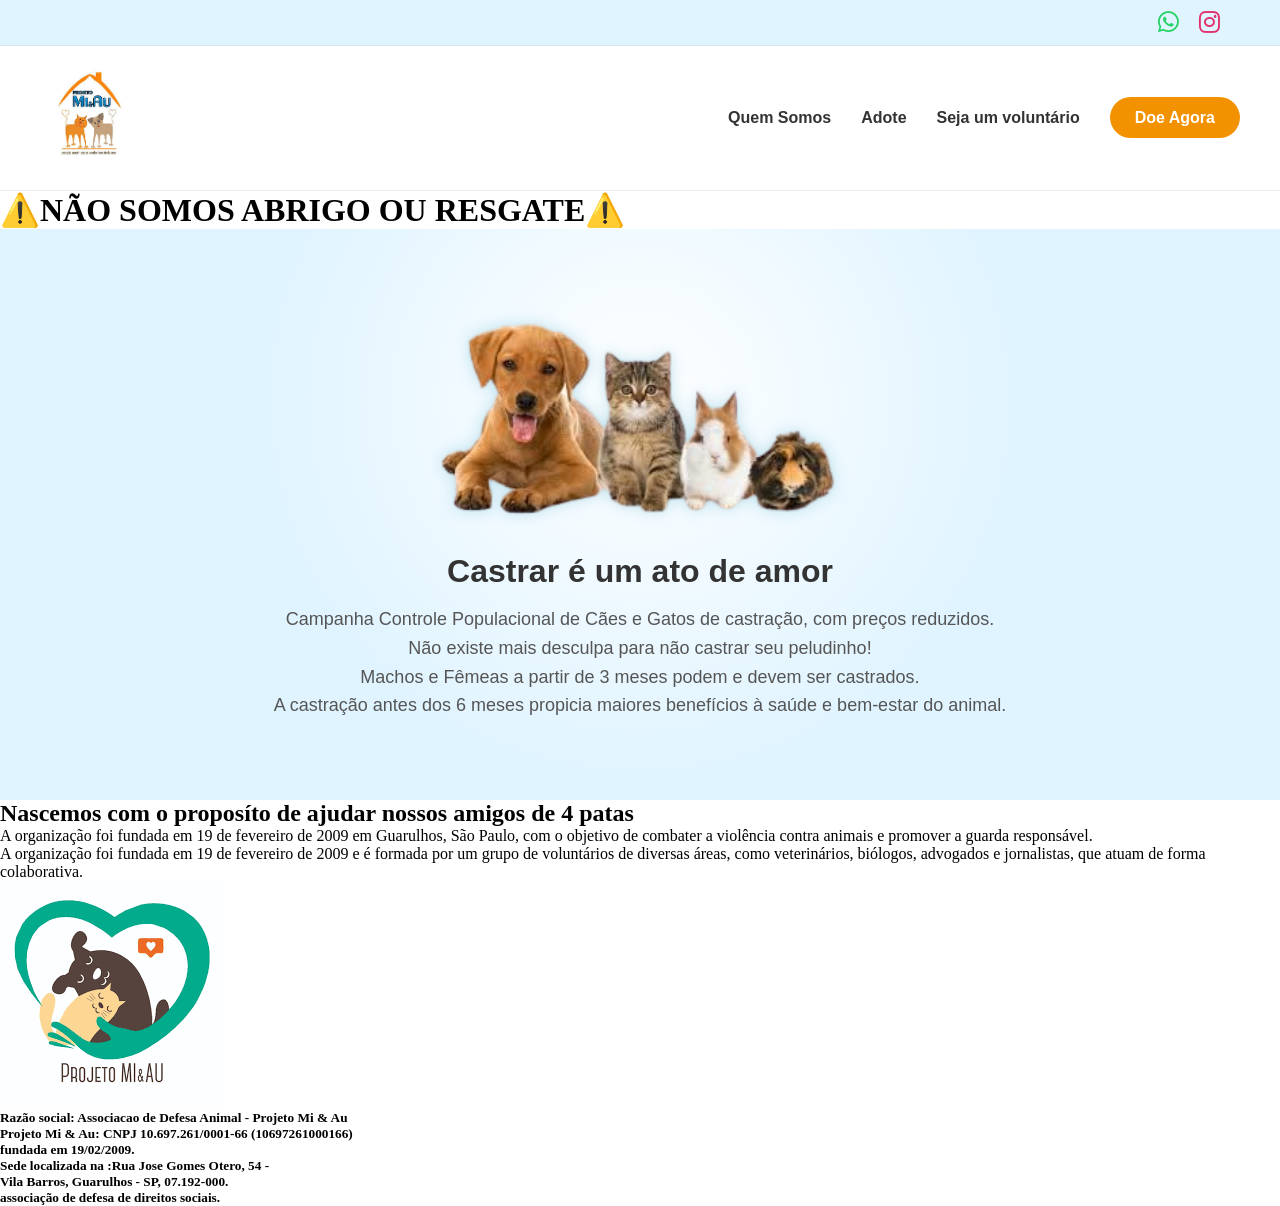
==== index.html @ 438b27c5 "Update index.html" ====
<!DOCTYPE html>
<html lang="pt-br">
<head>
    <meta charset="utf-8">
    <meta name="viewport" content="width=device-width, initial-scale=1.0">
    <title>Ong miau & au</title>
    <link rel="stylesheet" href="style.css" />
    <link rel="stylesheet" href="https://cdnjs.cloudflare.com/ajax/libs/font-awesome/6.0.0/css/all.min.css">
</head>
<body>

    <div class="topbar">
        <div class="container">
            <a href="https://wa.me/551124053877" target="_blank" class="link-wpp">
                <i class="fab fa-whatsapp"></i>
            </a>
            <a href="https://www.instagram.com/ong_projeto_miau/reels/" target="_blank" class="link-insta">
                <i class="fab fa-instagram"></i> 
            </a>
        </div>
    </div>

    <header>
        <div class="header-container">  
            <a href="index.html">
                <img src="Projeto_mieau.jfif" alt="Projeto Mi&Au - Voltar para Home">
            </a>
            <nav>
                <ul>
                    <li><a href="#sobre">Quem Somos</a></li>
                    <li><a href="#adote">Adote</a></li>
                    <li><a href="#voluntarios">Seja um voluntário </a></li>
                    <li><a href="#doe" class="btn-doe">Doe Agora</a></li>
                </ul>
            </nav>
        </div>
    </header>
    <div class="avisoCritico">
    <h1><strong>⚠️NÃO SOMOS ABRIGO OU RESGATE⚠️</strong></h1>
        </div>
    <section class="hero">
        <a href="index.html">
            <img src="images.png" alt="gato, cachorro, coelho e hamster">
        </a>
        <h1>Castrar é um ato de amor</h1>
        <p>
            Campanha Controle Populacional de Cães e Gatos de castração, com preços reduzidos.<br>
            Não existe mais desculpa para não castrar seu peludinho! <br>
            Machos e Fêmeas a partir de 3 meses podem e devem ser castrados.<br>
            A castração antes dos 6 meses propicia maiores benefícios à saúde e bem-estar do animal.
        </p>
    </section>
    <aside class="sobre-ong">
        
        <h1> Nascemos com o proposíto de ajudar nossos amigos de 4 patas </h1>
        <p>A organização foi fundada em 19 de fevereiro de 2009 em Guarulhos, São Paulo, com o objetivo de combater a violência contra animais e promover a guarda responsável.
        </p>
        <p>A organização foi fundada em 19 de fevereiro de 2009 e é formada por um grupo de voluntários de diversas áreas, como veterinários, biólogos, advogados e jornalistas, que atuam de forma colaborativa.            
        </p>
        <img src="logo2.png" alt="logo antigo projeto mi&au">
    </aside>
    <footer>
        <h5>Razão social: Associacao de Defesa Animal - Projeto Mi & Au <br>
            Projeto Mi & Au: CNPJ 10.697.261/0001-66 (10697261000166) <br>
            fundada em 19/02/2009. <br>
            Sede localizada na :Rua Jose Gomes Otero, 54 - <br>
            Vila Barros, Guarulhos - SP, 07.192-000.<br> 
            associação de defesa de direitos sociais.</h5>
    </footer>

</body>
</html>
---- style.css ----
/* CONFIGURAÇÕES GERAIS */
* {
    margin: 0;
    padding: 0;
    box-sizing: border-box;
}

/* TOPBAR */
.topbar { 
    background-color: #e0f4ff; 
    padding: 10px 0; 
    border-bottom: 1px solid rgba(0,0,0,0.05);  
}

.topbar .container {
    display: flex;
    justify-content: flex-end; 
    align-items: center;
    gap: 20px;
    max-width: 1200px;
    margin: 0 auto;
    padding: 0 20px;
}

.topbar a {
    text-decoration: none;
    transition: transform 0.3s ease;
}

.link-wpp { color: #25D366; }
.link-insta { color: #E1306C; } 
.topbar i {
    font-size: 24px; 
}
.topbar a:hover {
    transform: scale(1.2); 
}

/* HEADER */
header {
    background-color: #ffffff;
    padding: 20px;
    border-bottom: 1px solid #eee;
}

.header-container {
    display: flex;
    justify-content: space-between;
    align-items: center; 
    max-width: 1200px; 
    margin: 0 auto;
}

header img {
    height: 100px;
    width: auto;
}

nav ul {
    list-style: none;
    display: flex;
    gap: 30px;
    align-items: center;
}

nav ul li a {
    text-decoration: none;
    color: #333;
    font-family: Arial, sans-serif;
    font-weight: bold;
    font-size: 16px;
}

/* BOTÃO DE DOAÇÃO */
.btn-doe {
    background-color: #F39200;
    color: white !important; 
    padding: 12px 25px;
    border-radius: 50px;
    transition: all 0.3s ease;
}

.btn-doe:hover {
    background-color: #d17d00;
    transform: scale(1.05);
}

/* SEÇÃO HERO */
.hero {
    background-color: #e0f4ff;
    padding: 80px 20px;
    text-align: center;
    background-image: radial-gradient(circle at center 30%, #ffffff 0%, transparent 50%);
}

.hero img {
    height: 220px;
    width: auto;
    filter: drop-shadow(0 0 8px rgba(173, 216, 230, 0.8)); 
    margin-bottom: 20px;
}

.hero h1 {
    color: #333;
    font-family: Arial, sans-serif;
    font-size: 32px;
    margin-bottom: 15px;
}

.hero p {
    font-family: Arial, sans-serif;
    font-size: 18px;
    line-height: 1.6;
    color: #555;
    max-width: 800px;
    margin: 0 auto;
}
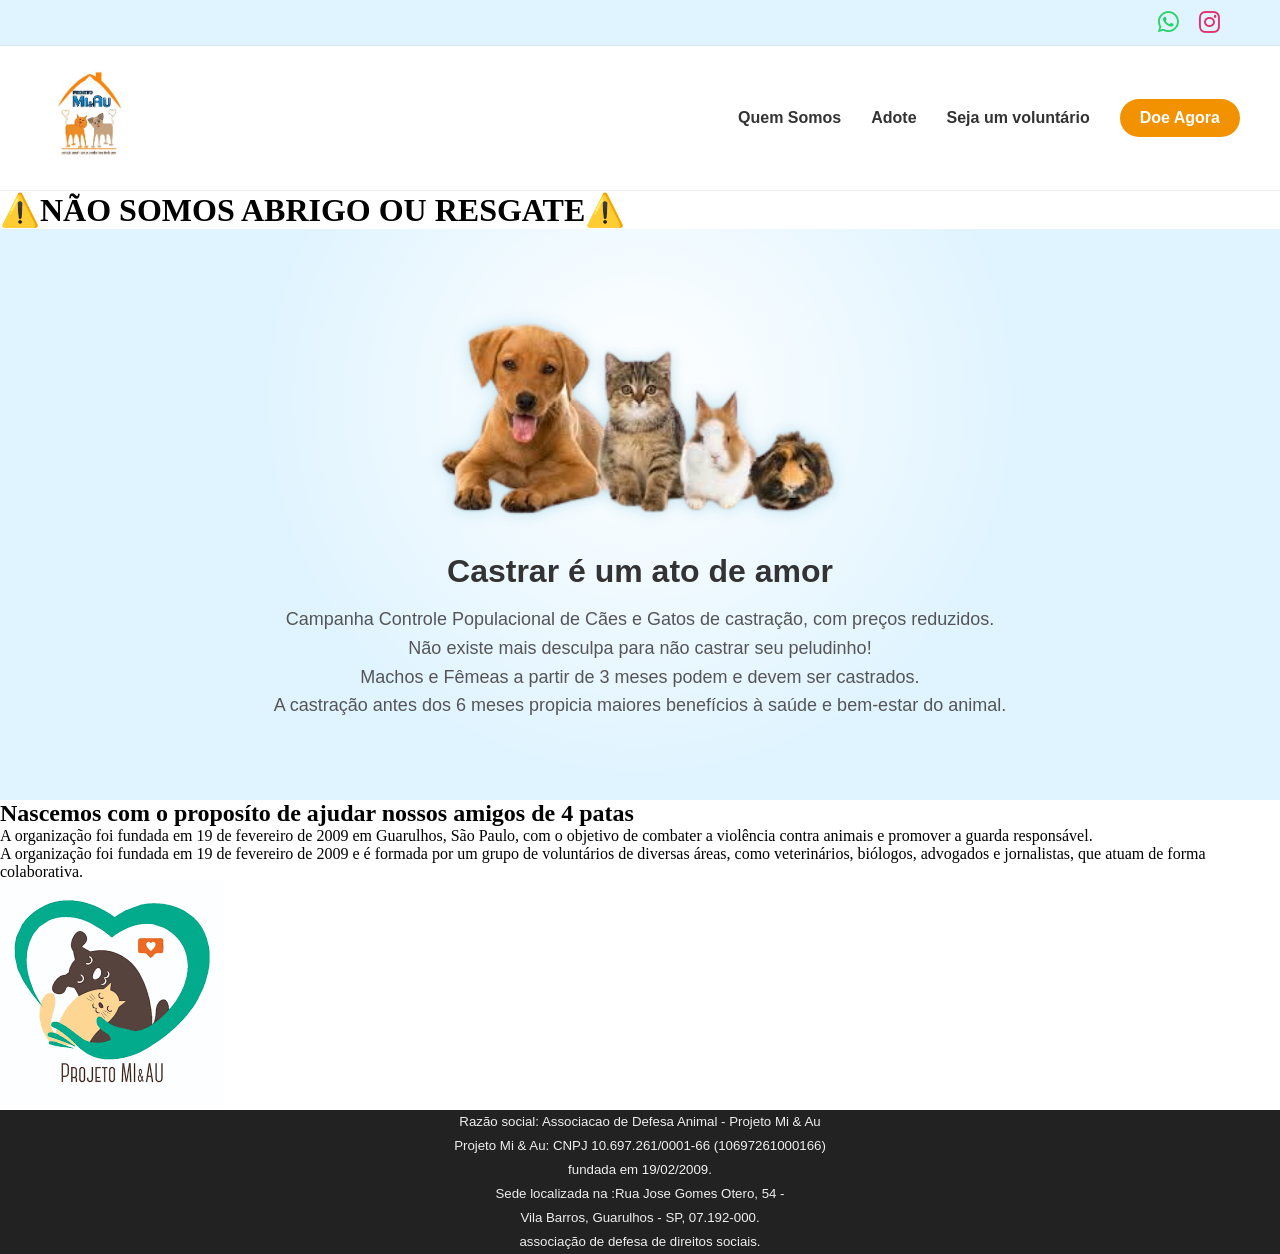
==== commit c713bc0d: "Update index.html" ====
--- a/index.html
+++ b/index.html
@@ -29,7 +29,7 @@
                 <ul>
                     <li><a href="#sobre">Quem Somos</a></li>
                     <li><a href="#adote">Adote</a></li>
-                    <li><a href="#voluntarios">Seja um voluntário </a></li>
+                    <li><a href="voluntarios.html">Seja um voluntário</a></li>
                     <li><a href="#doe" class="btn-doe">Doe Agora</a></li>
                 </ul>
             </nav>
--- a/style.css
+++ b/style.css
@@ -29,9 +29,11 @@
 
 .link-wpp { color: #25D366; }
 .link-insta { color: #E1306C; } 
+
 .topbar i {
     font-size: 24px; 
 }
+
 .topbar a:hover {
     transform: scale(1.2); 
 }
@@ -75,9 +77,11 @@
 .btn-doe {
     background-color: #F39200;
     color: white !important; 
-    padding: 12px 25px;
+    padding: 10px 20px;
     border-radius: 50px;
     transition: all 0.3s ease;
+    white-space: nowrap;
+    display:inline-block;
 }
 
 .btn-doe:hover {
@@ -115,3 +119,17 @@
     max-width: 800px;
     margin: 0 auto;
 }
+/*footer*/
+
+footer{
+    background-color: #222;
+    padding:30px 20 px;
+    text-align: center;
+}
+footer h5{
+    color: #eee;
+    font-family: Arial, Helvetica, sans-serif;
+    font size: 12px;
+    line-height:1.8;
+    font-weight:normal;
+}
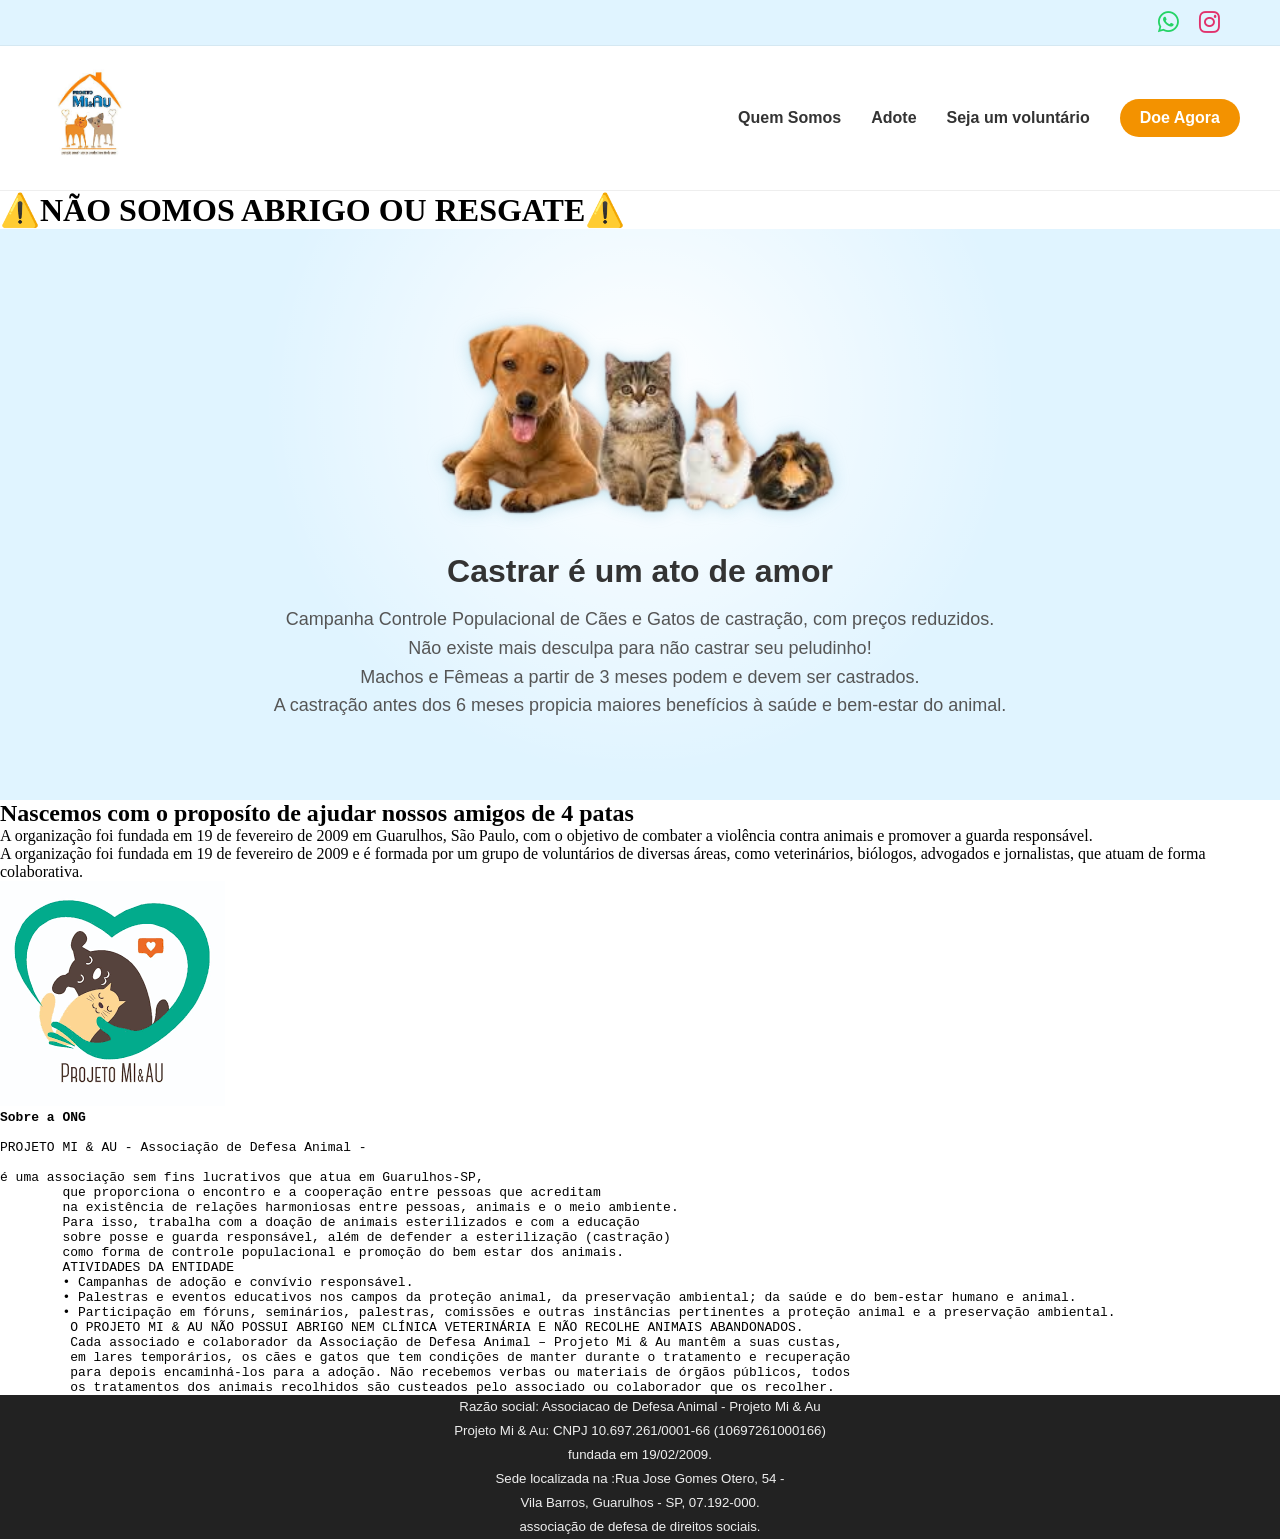
==== commit bf23ba48: "Update index.html" ====
--- a/index.html
+++ b/index.html
@@ -58,6 +58,24 @@
         <p>A organização foi fundada em 19 de fevereiro de 2009 e é formada por um grupo de voluntários de diversas áreas, como veterinários, biólogos, advogados e jornalistas, que atuam de forma colaborativa.            
         </p>
         <img src="logo2.png" alt="logo antigo projeto mi&au">
+
+        <p><strong><pre>Sobre a ONG</strong>
+        <br>PROJETO MI & AU - Associação de Defesa Animal - 
+        <br>é uma associação sem fins lucrativos que atua em Guarulhos-SP, 
+        que proporciona o encontro e a cooperação entre pessoas que acreditam 
+        na existência de relações harmoniosas entre pessoas, animais e o meio ambiente. 
+        Para isso, trabalha com a doação de animais esterilizados e com a educação 
+        sobre posse e guarda responsável, além de defender a esterilização (castração) 
+        como forma de controle populacional e promoção do bem estar dos animais.
+        ATIVIDADES DA ENTIDADE 
+        • Campanhas de adoção e convívio responsável.
+        • Palestras e eventos educativos nos campos da proteção animal, da preservação ambiental; da saúde e do bem-estar humano e animal. 
+        • Participação em fóruns, seminários, palestras, comissões e outras instâncias pertinentes a proteção animal e a preservação ambiental.
+         O PROJETO MI & AU NÃO POSSUI ABRIGO NEM CLÍNICA VETERINÁRIA E NÃO RECOLHE ANIMAIS ABANDONADOS. 
+         Cada associado e colaborador da Associação de Defesa Animal – Projeto Mi & Au mantêm a suas custas, 
+         em lares temporários, os cães e gatos que tem condições de manter durante o tratamento e recuperação 
+         para depois encaminhá-los para a adoção. Não recebemos verbas ou materiais de órgãos públicos, todos 
+         os tratamentos dos animais recolhidos são custeados pelo associado ou colaborador que os recolher.</p></pre>
     </aside>
     <footer>
         <h5>Razão social: Associacao de Defesa Animal - Projeto Mi & Au <br>
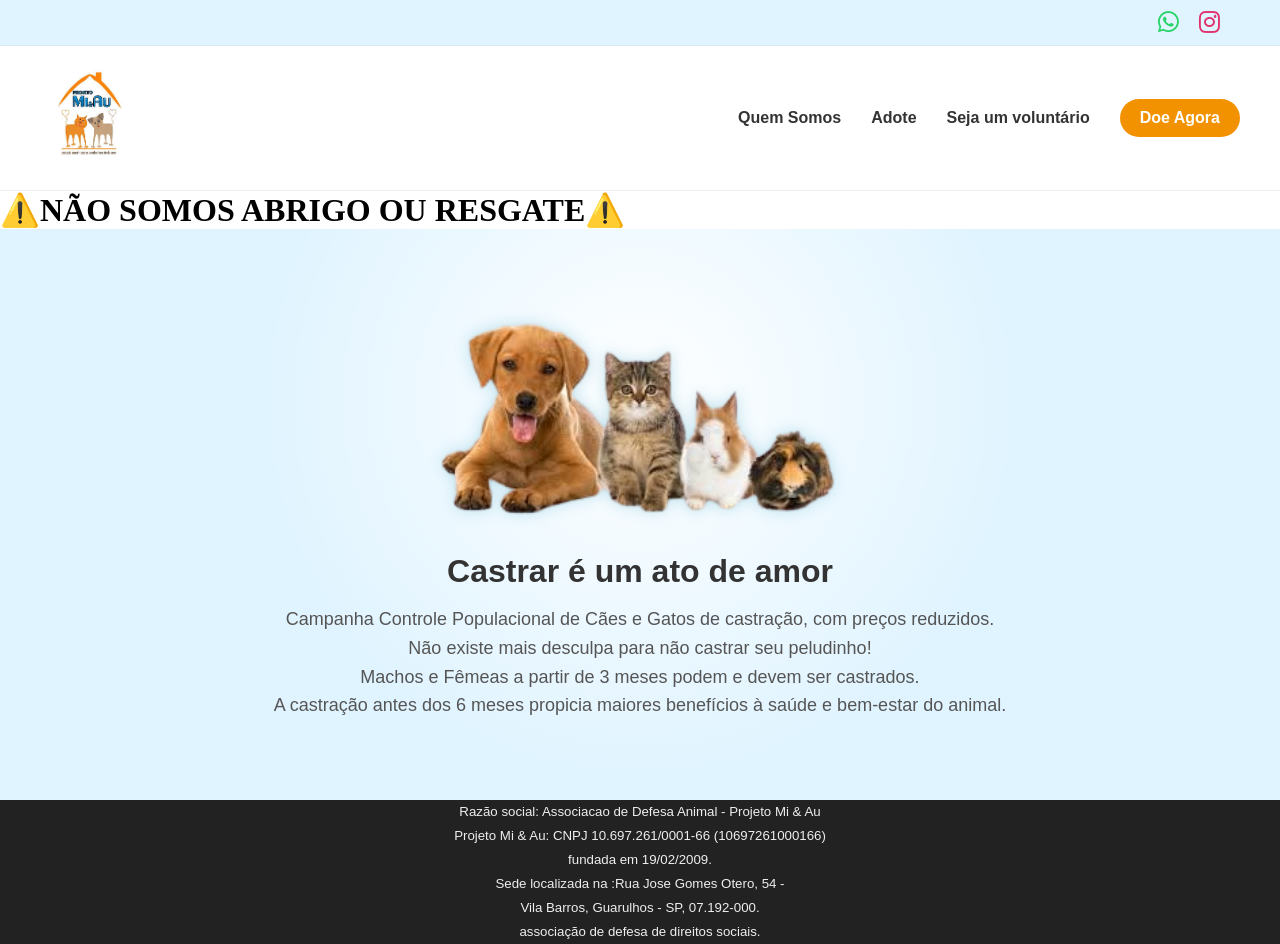
==== commit 225bbb49: "Finalizei paginas, adicionei + fotos" ====
--- a/index.html
+++ b/index.html
@@ -1,5 +1,6 @@
 <!DOCTYPE html>
 <html lang="pt-br">
+
 <head>
     <meta charset="utf-8">
     <meta name="viewport" content="width=device-width, initial-scale=1.0">
@@ -7,27 +8,29 @@
     <link rel="stylesheet" href="style.css" />
     <link rel="stylesheet" href="https://cdnjs.cloudflare.com/ajax/libs/font-awesome/6.0.0/css/all.min.css">
 </head>
+
 <body>
 
     <div class="topbar">
         <div class="container">
-            <a href="https://wa.me/551124053877" target="_blank" class="link-wpp">
+            <a href="https://wa.me/551124053877" target="_blank" class="link-wpp" aria-label="Chamar no WhatsApp">
                 <i class="fab fa-whatsapp"></i>
             </a>
-            <a href="https://www.instagram.com/ong_projeto_miau/reels/" target="_blank" class="link-insta">
-                <i class="fab fa-instagram"></i> 
+            <a href="https://www.instagram.com/ong_projeto_miau/reels/" target="_blank" class="link-insta"
+                aria-label="Ir para o Instagram">
+                <i class="fab fa-instagram"></i>
             </a>
         </div>
     </div>
 
     <header>
-        <div class="header-container">  
+        <div class="header-container">
             <a href="index.html">
                 <img src="Projeto_mieau.jfif" alt="Projeto Mi&Au - Voltar para Home">
             </a>
             <nav>
                 <ul>
-                    <li><a href="#sobre">Quem Somos</a></li>
+                    <li><a href="sobreNos.html">Quem Somos</a></li>
                     <li><a href="#adote">Adote</a></li>
                     <li><a href="voluntarios.html">Seja um voluntário</a></li>
                     <li><a href="#doe" class="btn-doe">Doe Agora</a></li>
@@ -36,8 +39,8 @@
         </div>
     </header>
     <div class="avisoCritico">
-    <h1><strong>⚠️NÃO SOMOS ABRIGO OU RESGATE⚠️</strong></h1>
-        </div>
+        <h1><strong>⚠️NÃO SOMOS ABRIGO OU RESGATE⚠️</strong></h1>
+    </div>
     <section class="hero">
         <a href="index.html">
             <img src="images.png" alt="gato, cachorro, coelho e hamster">
@@ -50,41 +53,16 @@
             A castração antes dos 6 meses propicia maiores benefícios à saúde e bem-estar do animal.
         </p>
     </section>
-    <aside class="sobre-ong">
-        
-        <h1> Nascemos com o proposíto de ajudar nossos amigos de 4 patas </h1>
-        <p>A organização foi fundada em 19 de fevereiro de 2009 em Guarulhos, São Paulo, com o objetivo de combater a violência contra animais e promover a guarda responsável.
-        </p>
-        <p>A organização foi fundada em 19 de fevereiro de 2009 e é formada por um grupo de voluntários de diversas áreas, como veterinários, biólogos, advogados e jornalistas, que atuam de forma colaborativa.            
-        </p>
-        <img src="logo2.png" alt="logo antigo projeto mi&au">
 
-        <p><strong><pre>Sobre a ONG</strong>
-        <br>PROJETO MI & AU - Associação de Defesa Animal - 
-        <br>é uma associação sem fins lucrativos que atua em Guarulhos-SP, 
-        que proporciona o encontro e a cooperação entre pessoas que acreditam 
-        na existência de relações harmoniosas entre pessoas, animais e o meio ambiente. 
-        Para isso, trabalha com a doação de animais esterilizados e com a educação 
-        sobre posse e guarda responsável, além de defender a esterilização (castração) 
-        como forma de controle populacional e promoção do bem estar dos animais.
-        ATIVIDADES DA ENTIDADE 
-        • Campanhas de adoção e convívio responsável.
-        • Palestras e eventos educativos nos campos da proteção animal, da preservação ambiental; da saúde e do bem-estar humano e animal. 
-        • Participação em fóruns, seminários, palestras, comissões e outras instâncias pertinentes a proteção animal e a preservação ambiental.
-         O PROJETO MI & AU NÃO POSSUI ABRIGO NEM CLÍNICA VETERINÁRIA E NÃO RECOLHE ANIMAIS ABANDONADOS. 
-         Cada associado e colaborador da Associação de Defesa Animal – Projeto Mi & Au mantêm a suas custas, 
-         em lares temporários, os cães e gatos que tem condições de manter durante o tratamento e recuperação 
-         para depois encaminhá-los para a adoção. Não recebemos verbas ou materiais de órgãos públicos, todos 
-         os tratamentos dos animais recolhidos são custeados pelo associado ou colaborador que os recolher.</p></pre>
-    </aside>
     <footer>
         <h5>Razão social: Associacao de Defesa Animal - Projeto Mi & Au <br>
             Projeto Mi & Au: CNPJ 10.697.261/0001-66 (10697261000166) <br>
             fundada em 19/02/2009. <br>
             Sede localizada na :Rua Jose Gomes Otero, 54 - <br>
-            Vila Barros, Guarulhos - SP, 07.192-000.<br> 
+            Vila Barros, Guarulhos - SP, 07.192-000.<br>
             associação de defesa de direitos sociais.</h5>
     </footer>
 
 </body>
-</html>
+
+</html>
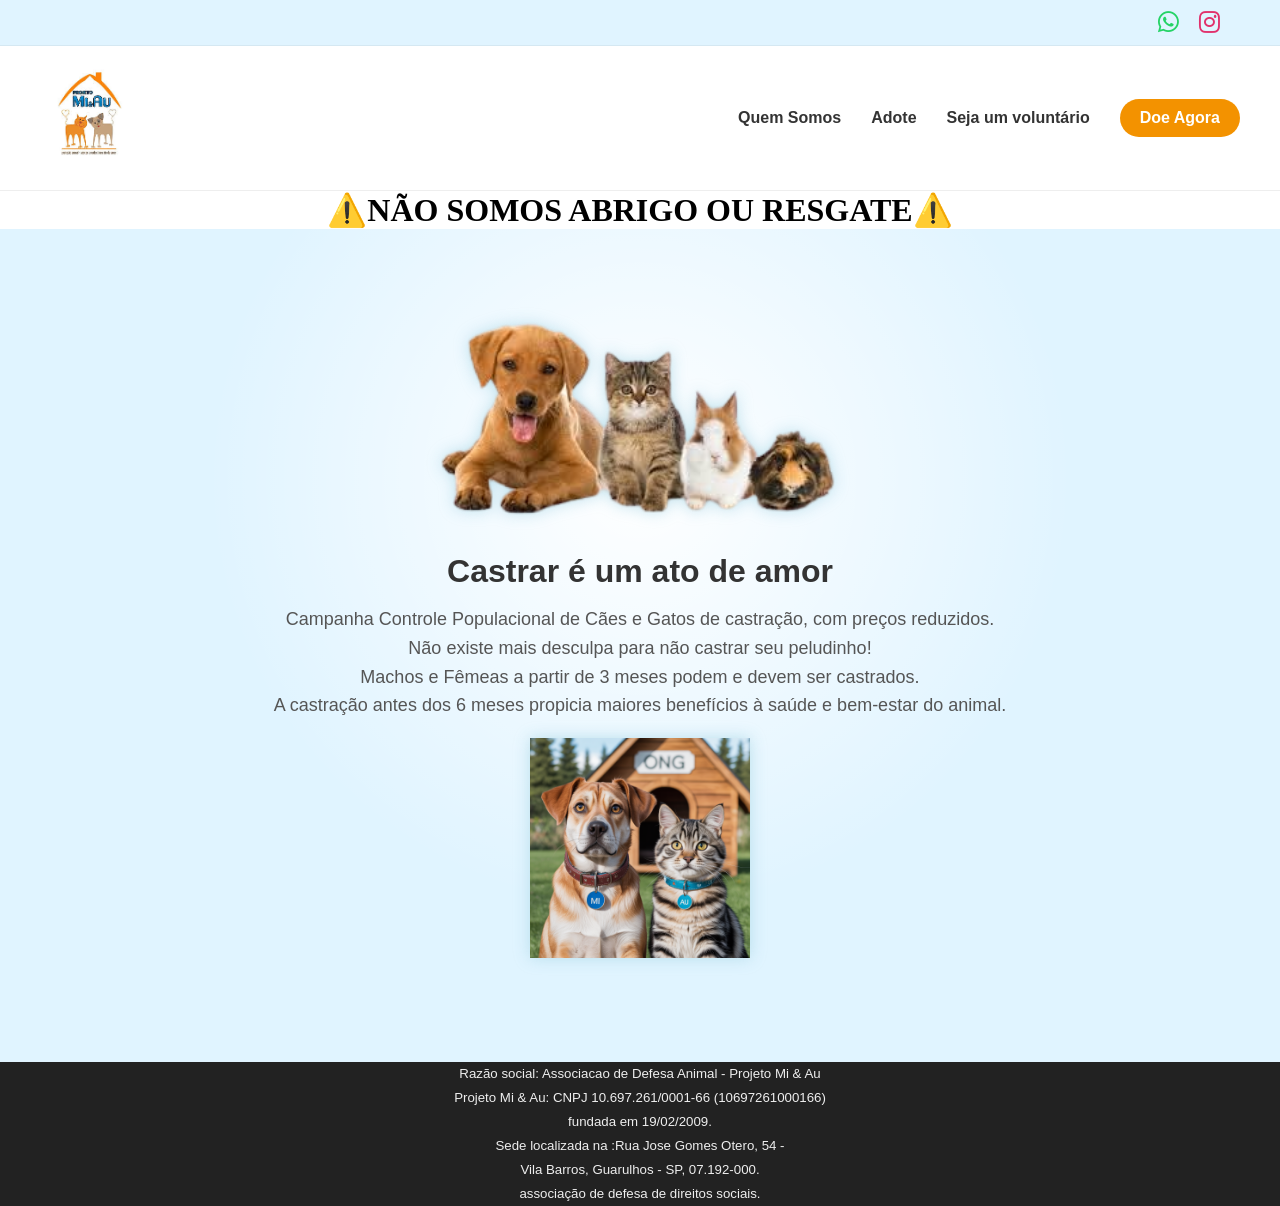
==== commit 84a8893b: "Nova imagem com proposta de logo" ====
--- a/index.html
+++ b/index.html
@@ -1,5 +1,6 @@
 <!DOCTYPE html>
 <html lang="pt-br">
+     
 
 <head>
     <meta charset="utf-8">
@@ -7,6 +8,7 @@
     <title>Ong miau & au</title>
     <link rel="stylesheet" href="style.css" />
     <link rel="stylesheet" href="https://cdnjs.cloudflare.com/ajax/libs/font-awesome/6.0.0/css/all.min.css">
+
 </head>
 
 <body>
@@ -31,15 +33,15 @@
             <nav>
                 <ul>
                     <li><a href="sobreNos.html">Quem Somos</a></li>
-                    <li><a href="#adote">Adote</a></li>
+                    <li><a href="adote.html">Adote</a></li>
                     <li><a href="voluntarios.html">Seja um voluntário</a></li>
-                    <li><a href="#doe" class="btn-doe">Doe Agora</a></li>
+                    <li><a href="#doe" id="btn-doe" class="btn-doe">Doe Agora</a></li>
                 </ul>
             </nav>
         </div>
     </header>
     <div class="avisoCritico">
-        <h1><strong>⚠️NÃO SOMOS ABRIGO OU RESGATE⚠️</strong></h1>
+       <center><h1><strong>⚠️NÃO SOMOS ABRIGO OU RESGATE⚠️</strong></h1></center>
     </div>
     <section class="hero">
         <a href="index.html">
@@ -52,6 +54,8 @@
             Machos e Fêmeas a partir de 3 meses podem e devem ser castrados.<br>
             A castração antes dos 6 meses propicia maiores benefícios à saúde e bem-estar do animal.
         </p>
+        <br>
+        <center><img src="propostaLogo.jpg" alt="cachorro e gato em frente a uma casa de cachorro com uma placa escrita ong, o cachorro usa uma guia escrita mi e o gato uma guia escrita au"></center>
     </section>
 
     <footer>
@@ -62,7 +66,9 @@
             Vila Barros, Guarulhos - SP, 07.192-000.<br>
             associação de defesa de direitos sociais.</h5>
     </footer>
+    <script src="javascript.js"></script>
 
 </body>
 
-</html>+
+</html>
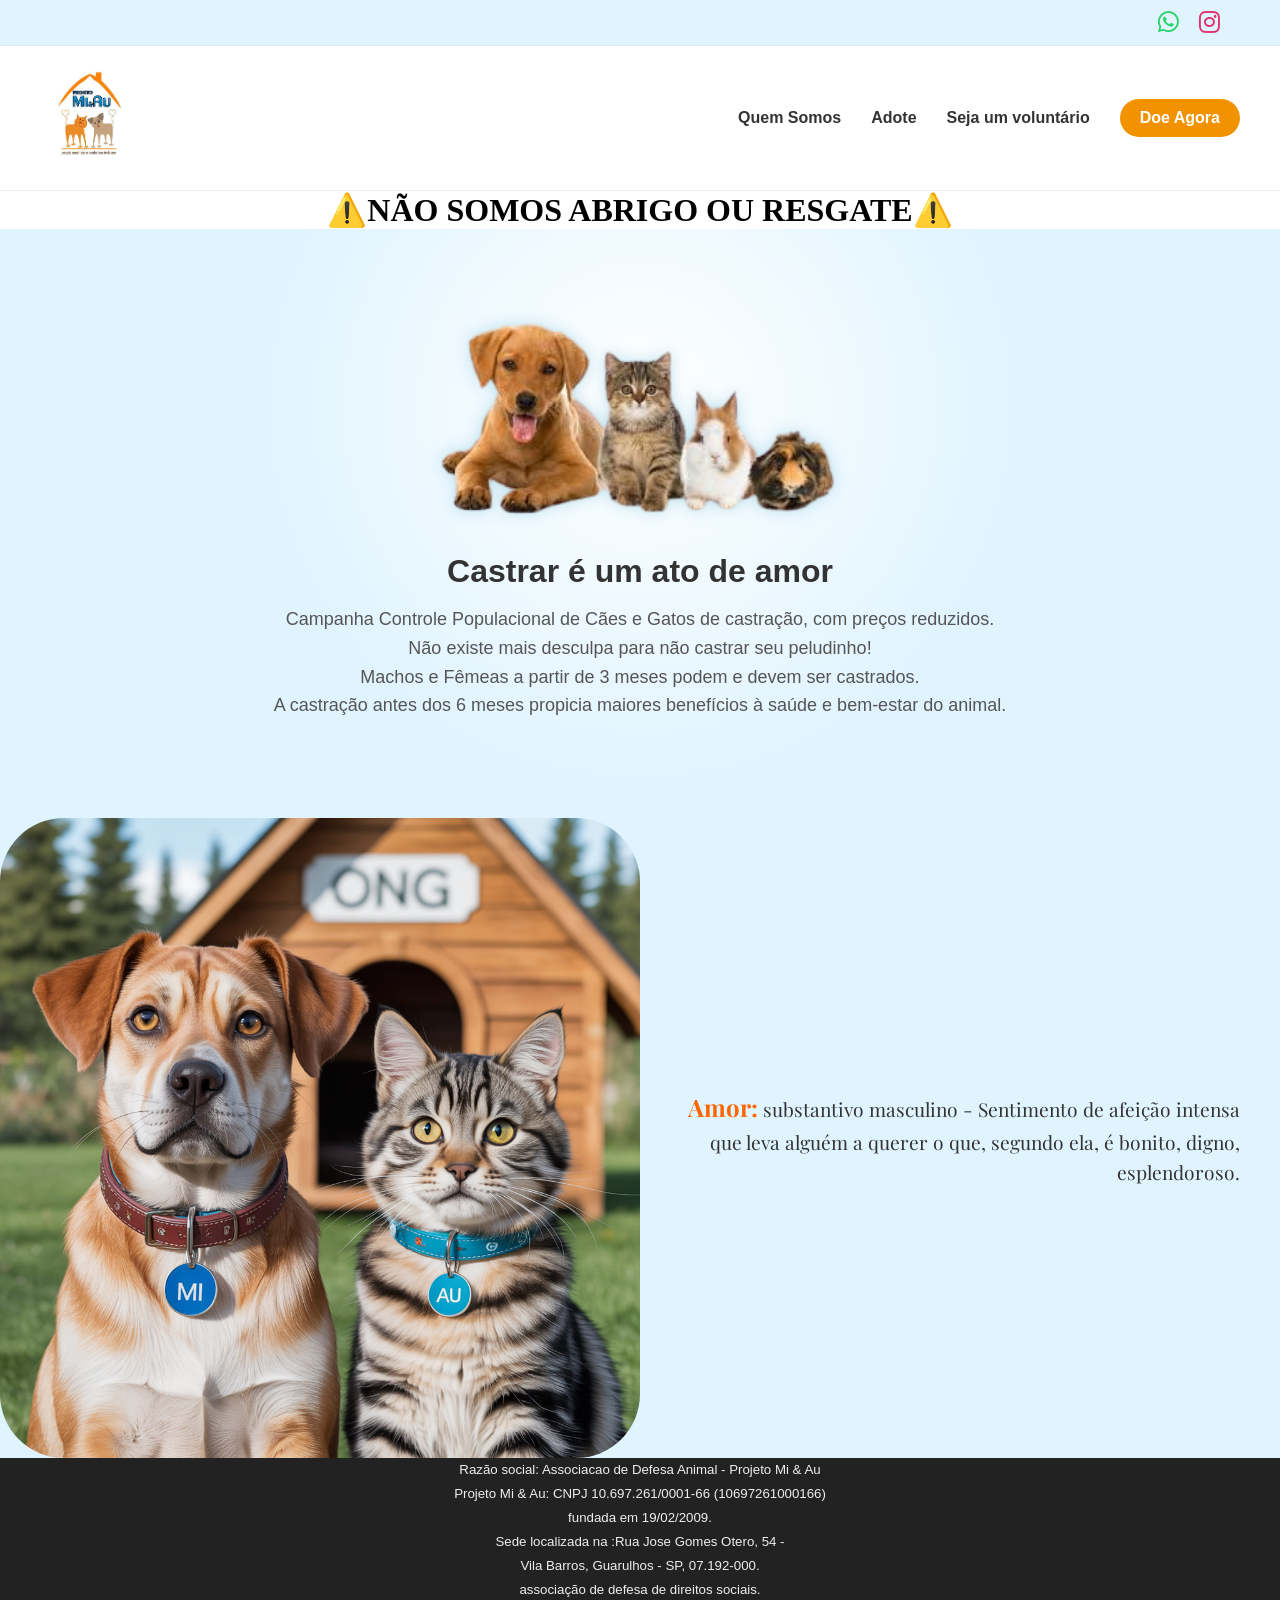
==== commit fa6a8c3b: "ajuste css" ====
--- a/index.html
+++ b/index.html
@@ -1,6 +1,6 @@
 <!DOCTYPE html>
 <html lang="pt-br">
-     
+
 
 <head>
     <meta charset="utf-8">
@@ -8,7 +8,7 @@
     <title>Ong miau & au</title>
     <link rel="stylesheet" href="style.css" />
     <link rel="stylesheet" href="https://cdnjs.cloudflare.com/ajax/libs/font-awesome/6.0.0/css/all.min.css">
-
+    <link href="https://fonts.googleapis.com/css2?family=Playfair+Display:ital,wght@0,400;0,700;1,400&display=swap" rel="stylesheet">
 </head>
 
 <body>
@@ -41,7 +41,9 @@
         </div>
     </header>
     <div class="avisoCritico">
-       <center><h1><strong>⚠️NÃO SOMOS ABRIGO OU RESGATE⚠️</strong></h1></center>
+        <center>
+            <h1><strong>⚠️NÃO SOMOS ABRIGO OU RESGATE⚠️</strong></h1>
+        </center>
     </div>
     <section class="hero">
         <a href="index.html">
@@ -55,20 +57,26 @@
             A castração antes dos 6 meses propicia maiores benefícios à saúde e bem-estar do animal.
         </p>
         <br>
-        <center><img src="propostaLogo.jpg" alt="cachorro e gato em frente a uma casa de cachorro com uma placa escrita ong, o cachorro usa uma guia escrita mi e o gato uma guia escrita au"></center>
     </section>
+    <section class="secao-amor">
+        <img src="propostaLogoCom.jpg" class="propostaLogoCom" alt="ONG MiAU">
+        <div class="texto-amor">
+            <p><span class="destaque">Amor:</span> substantivo masculino - Sentimento de afeição intensa que leva alguém
+                a querer o que, segundo ela, é bonito, digno, esplendoroso.</p>
+        </div>
+        </section>
 
-    <footer>
-        <h5>Razão social: Associacao de Defesa Animal - Projeto Mi & Au <br>
-            Projeto Mi & Au: CNPJ 10.697.261/0001-66 (10697261000166) <br>
-            fundada em 19/02/2009. <br>
-            Sede localizada na :Rua Jose Gomes Otero, 54 - <br>
-            Vila Barros, Guarulhos - SP, 07.192-000.<br>
-            associação de defesa de direitos sociais.</h5>
-    </footer>
-    <script src="javascript.js"></script>
+        <footer>
+            <h5>Razão social: Associacao de Defesa Animal - Projeto Mi & Au <br>
+                Projeto Mi & Au: CNPJ 10.697.261/0001-66 (10697261000166) <br>
+                fundada em 19/02/2009. <br>
+                Sede localizada na :Rua Jose Gomes Otero, 54 - <br>
+                Vila Barros, Guarulhos - SP, 07.192-000.<br>
+                associação de defesa de direitos sociais.</h5>
+        </footer>
+        <script src="javascript.js"></script>
 
 </body>
 
 
-</html>
+</html>
--- a/style.css
+++ b/style.css
@@ -119,6 +119,43 @@
     max-width: 800px;
     margin: 0 auto;
 }
+/*Imagem proposta de logo*/
+.secao-amor {
+    display: flex; 
+    align-items:center;
+    background-color: #e0f4ff;
+    width: 100%;
+    overflow: hidden; 
+}
+
+.propostaLogoCom {
+    width: 50%; 
+    height: auto;
+    border-radius: 10%;
+    display: block;
+    background-image: radial-gradient(circle at center 30%, #e0f4ff 0%, transparent 50%);
+}
+
+.texto-amor {
+    width: 50%; 
+    padding: 20px 40px;
+    text-align: right; 
+}
+
+p {
+    font-family: 'Playfair Display', 'Times New Roman', serif; 
+    font-size: 1.2rem;
+    line-height: 1.6;
+    color: #333;
+}
+
+.destaque {
+    color: #ff6600; 
+    font-weight: bold;
+    font-size: 1.5rem;
+}
+    
+
 /*footer*/
 
 footer{
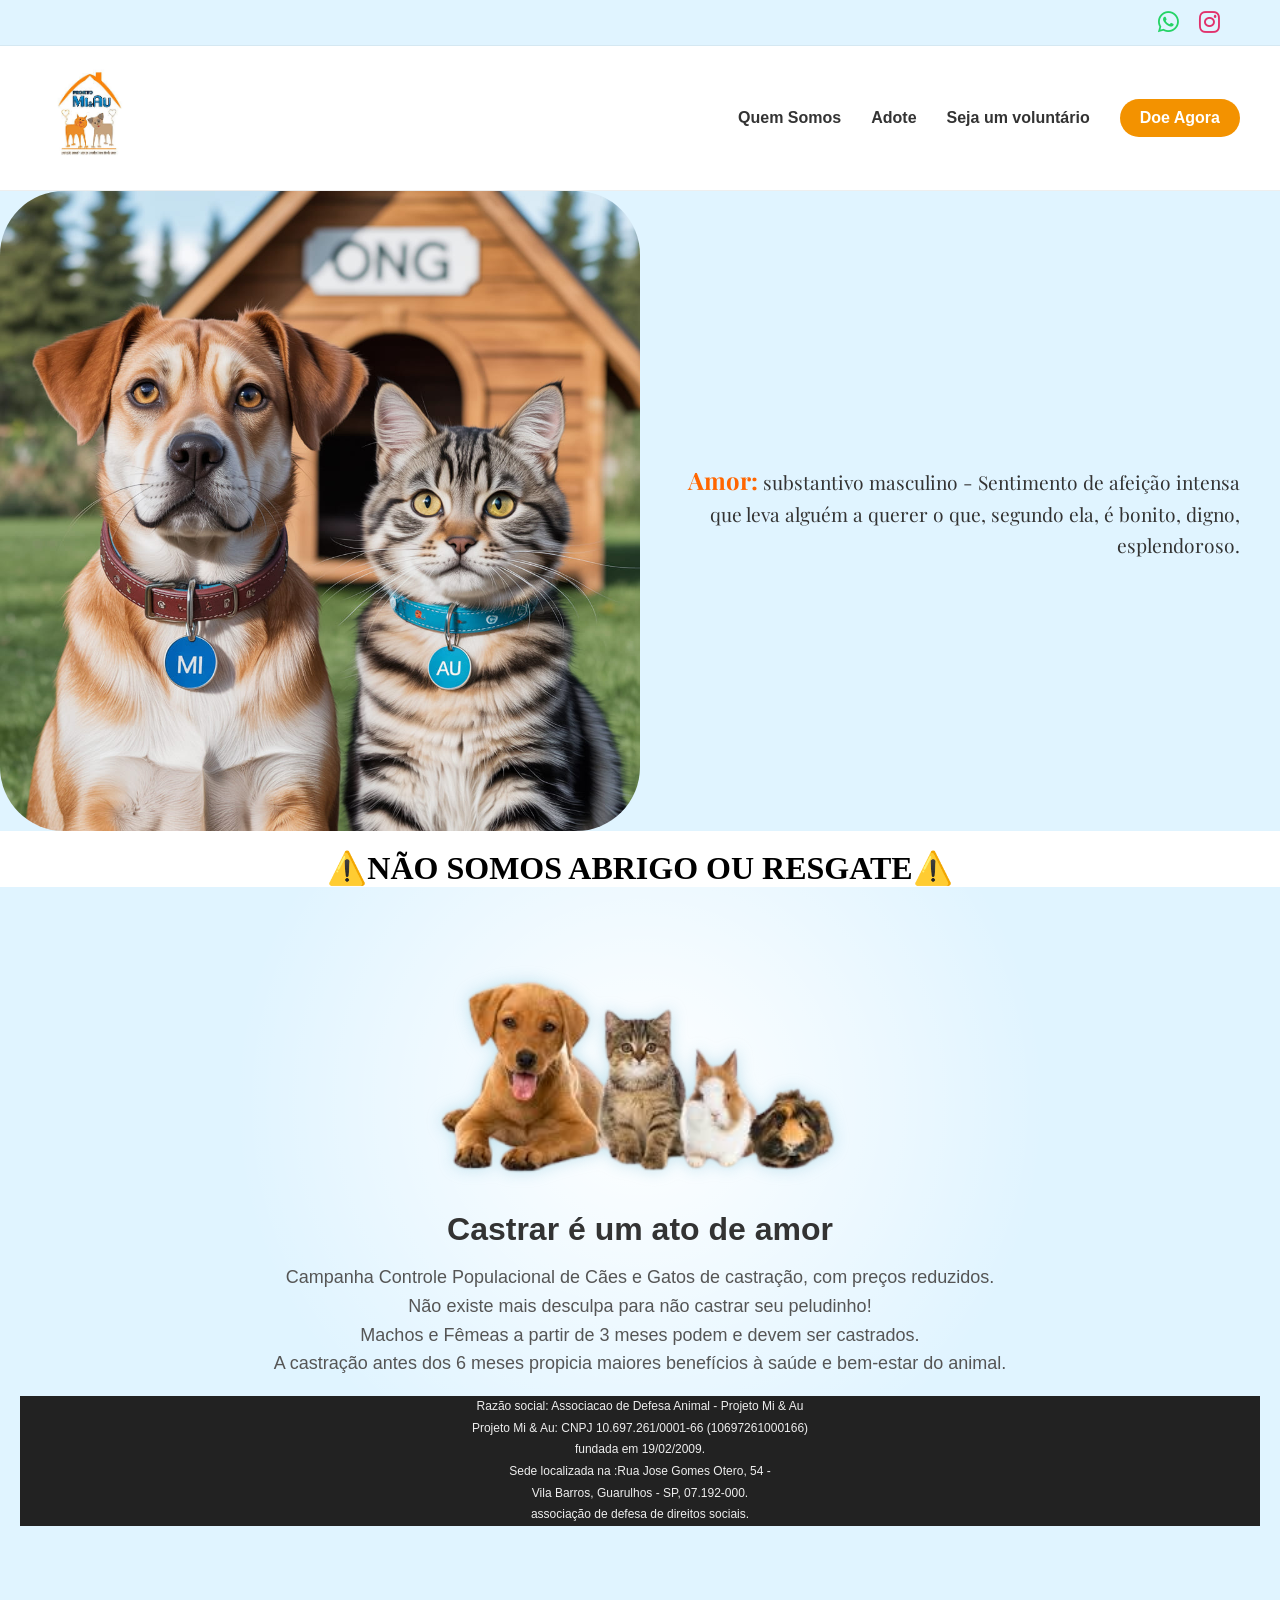
==== commit 53b39dc3: "Nova proposta de pagina e validação do javascript" ====
--- a/index.html
+++ b/index.html
@@ -40,6 +40,16 @@
             </nav>
         </div>
     </header>
+
+        </section>
+    <section class="secao-amor">
+        <img src="propostaLogoCom.jpg" class="propostaLogoCom" alt="ONG MiAU">
+        <div class="texto-amor">
+            <p><span class="destaque">Amor:</span> substantivo masculino - Sentimento de afeição intensa que leva alguém
+                a querer o que, segundo ela, é bonito, digno, esplendoroso.</p>
+        </div>
+        </section>
+        <br>
     <div class="avisoCritico">
         <center>
             <h1><strong>⚠️NÃO SOMOS ABRIGO OU RESGATE⚠️</strong></h1>
@@ -57,14 +67,7 @@
             A castração antes dos 6 meses propicia maiores benefícios à saúde e bem-estar do animal.
         </p>
         <br>
-    </section>
-    <section class="secao-amor">
-        <img src="propostaLogoCom.jpg" class="propostaLogoCom" alt="ONG MiAU">
-        <div class="texto-amor">
-            <p><span class="destaque">Amor:</span> substantivo masculino - Sentimento de afeição intensa que leva alguém
-                a querer o que, segundo ela, é bonito, digno, esplendoroso.</p>
-        </div>
-        </section>
+
 
         <footer>
             <h5>Razão social: Associacao de Defesa Animal - Projeto Mi & Au <br>
--- a/style.css
+++ b/style.css
@@ -34,7 +34,7 @@
     font-size: 24px; 
 }
 
-.topbar a:hover {
+.topbar a:hover{
     transform: scale(1.2); 
 }
 
@@ -154,6 +154,75 @@
     font-weight: bold;
     font-size: 1.5rem;
 }
+
+
+
+.animaisAdocao{
+    background-color: #e0f4ff;
+    display: flex;
+    justify-content: center;
+    flex-direction: column;
+    align-items: center;
+    flex-wrap: wrap;
+}
+
+.animaisAdocao header{
+    background-color: #e0f4ff
+}
+.animaisAdocao section {
+    flex-wrap: wrap;
+    gap: 30px;
+    align-items: flex-start;
+    padding: 20px;        
+}
+
+.container-pets {
+    display: flex;
+    flex-wrap: wrap;       
+    justify-content: center;
+    gap: 30px;
+    padding: 20px;
+}
+.adote{
+    width: 320px;
+    background-color: #efffff;
+    border-radius: 15px;
+    padding: 10px;
+    box-shadow: 0 10px 20px rgba(0,0,0,0.05);
+    overflow: hidden;
+    transition: transform 0.3s ease;
+    gap: 20px;
+}
+
+.adote details {
+    padding: 10px;
+    cursor: pointer; 
+}
+
+.adote summary {
+    color: #F39200; 
+    font-size: 1.1rem;
+    margin-bottom: 10px;
+}
+
+.adote ul {
+    list-style: none; 
+    padding: 10px 0;
+    border-bottom: 1px solid #eee; 
+    margin-bottom: 10px;
+}
+
+.adote:hover{
+    transform: translateY(-10px);
+}
+.adote img{
+    
+    width: 100%;
+    height: 200px;
+    border-radius: 10px;
+    background-image: radial-gradient(circle at center 30%, #e0f4ff 0%, transparent 50%);
+    
+}
     
 
 /*footer*/
@@ -166,7 +235,7 @@
 footer h5{
     color: #eee;
     font-family: Arial, Helvetica, sans-serif;
-    font size: 12px;
+    font-size: 12px;
     line-height:1.8;
     font-weight:normal;
 }
